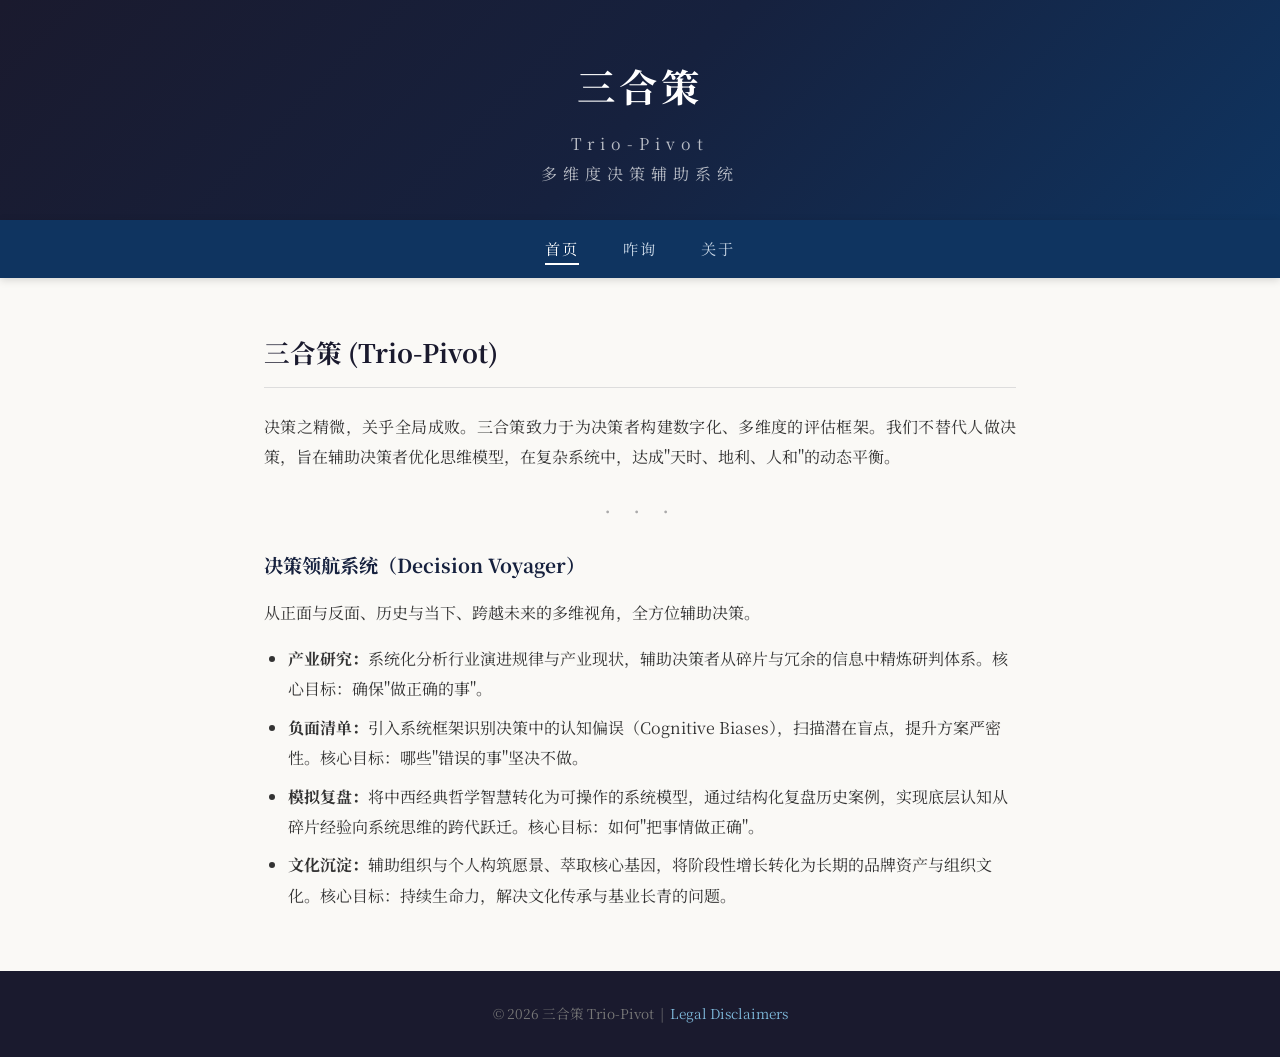
==== index.html @ 69dca4dc "initial commit" ====
<!DOCTYPE html>
<html lang="zh-CN">
<head>
    <meta charset="UTF-8">
    <meta name="viewport" content="width=device-width, initial-scale=1.0">
    <title>三合策 (Trio-Pivot) | 全维度人生决策辅助系统</title>
    <link rel="stylesheet" href="style.css">
</head>
<body>

<header>
    <h1><a href="index.html">三合策</a></h1>
    <div class="subtitle">Trio-Pivot<br>多维度决策辅助系统</div>
</header>

<nav>
    <a href="index.html" class="active">首页</a>
    <a href="consult.html">咋询</a>
    <a href="about.html">关于</a>
</nav>

<div class="content">
    <h2>三合策 (Trio-Pivot)</h2>

    <p>决策之精微，关乎全局成败。三合策致力于为决策者构建数字化、多维度的评估框架。我们不替代人做决策，旨在辅助决策者优化思维模型，在复杂系统中，达成"天时、地利、人和"的动态平衡。</p>

    <div class="separator">· · ·</div>

    <h3>决策领航系统（Decision Voyager）</h3>
    <p>从正面与反面、历史与当下、跨越未来的多维视角，全方位辅助决策。</p>
    <ul>
        <li><strong>产业研究：</strong>系统化分析行业演进规律与产业现状，辅助决策者从碎片与冗余的信息中精炼研判体系。核心目标：确保"做正确的事"。</li>
        <li><strong>负面清单：</strong>引入系统框架识别决策中的认知偏误（Cognitive Biases），扫描潜在盲点，提升方案严密性。核心目标：哪些"错误的事"坚决不做。</li>
        <li><strong>模拟复盘：</strong>将中西经典哲学智慧转化为可操作的系统模型，通过结构化复盘历史案例，实现底层认知从碎片经验向系统思维的跨代跃迁。核心目标：如何"把事情做正确"。</li>
        <li><strong>文化沉淀：</strong>辅助组织与个人构筑愿景、萃取核心基因，将阶段性增长转化为长期的品牌资产与组织文化。核心目标：持续生命力，解决文化传承与基业长青的问题。</li>
    </ul>
</div>

<footer>
    <p>&copy; 2026 三合策 Trio-Pivot &nbsp;|&nbsp; <a href="disclaimer.html">Legal Disclaimers</a></p>
</footer>

</body>
</html>
---- style.css ----
@import url('https://fonts.googleapis.com/css2?family=Noto+Serif+SC:wght@400;700&display=swap');

* { margin: 0; padding: 0; box-sizing: border-box; }

body {
    font-family: 'Noto Serif SC', 'Georgia', 'Times New Roman', serif;
    color: #333;
    line-height: 1.9;
    background: #faf9f6;
}

/* Header */
header {
    background: linear-gradient(135deg, #1a1a2e, #16213e, #0f3460);
    color: #fff;
    padding: 50px 20px 30px;
    text-align: center;
}

header h1 {
    font-size: 2.4rem;
    letter-spacing: 4px;
    margin-bottom: 6px;
}

header h1 a {
    color: #fff;
    text-decoration: none;
}

header .subtitle {
    font-size: 1rem;
    opacity: 0.7;
    letter-spacing: 6px;
}

/* Nav */
nav {
    background: #0f3460;
    padding: 14px 20px;
    text-align: center;
    position: sticky;
    top: 0;
    z-index: 100;
    box-shadow: 0 2px 8px rgba(0,0,0,0.15);
}

nav a {
    color: #c8d6e5;
    text-decoration: none;
    margin: 0 20px;
    font-size: 0.95rem;
    letter-spacing: 2px;
    transition: color 0.2s;
    position: relative;
}

nav a:hover,
nav a.active {
    color: #fff;
}

nav a.active::after {
    content: '';
    position: absolute;
    bottom: -6px;
    left: 0;
    right: 0;
    height: 2px;
    background: #fff;
}

/* Main content */
.content {
    max-width: 800px;
    margin: 50px auto;
    padding: 0 24px;
}

.content h2 {
    font-size: 1.6rem;
    color: #1a1a2e;
    margin-bottom: 24px;
    padding-bottom: 10px;
    border-bottom: 1px solid #ddd;
}

.content h3 {
    font-size: 1.2rem;
    color: #16213e;
    margin: 16px 0 14px;
}

.content p {
    font-size: 1rem;
    margin-bottom: 16px;
    text-align: justify;
}

.content ul, .content ol {
    margin: 16px 0 16px 24px;
}

.content li {
    margin-bottom: 8px;
}

/* Blog post cards on notes page */
.post-list {
    list-style: none;
    margin: 0;
    padding: 0;
}

.post-list li {
    margin-bottom: 36px;
    padding-bottom: 36px;
    border-bottom: 1px solid #e8e8e8;
}

.post-list li:last-child {
    border-bottom: none;
}

.post-list h3 {
    margin: 0 0 8px;
}

.post-list h3 a {
    color: #16213e;
    text-decoration: none;
    transition: color 0.2s;
}

.post-list h3 a:hover {
    color: #0f3460;
    text-decoration: underline;
}

.post-meta {
    font-size: 0.85rem;
    color: #888;
    margin-bottom: 12px;
}

.post-excerpt {
    color: #555;
}

/* Article page */
article h2 {
    border-bottom: none;
    margin-top: 30px;
}

article blockquote {
    border-left: 3px solid #0f3460;
    padding: 10px 20px;
    margin: 20px 0;
    background: #f0f0f0;
    font-style: italic;
}

/* Separator */
.separator {
    text-align: center;
    margin: 16px 0;
    color: #aaa;
    letter-spacing: 8px;
    font-size: 1.4rem;
}

/* Footer */
footer {
    background: #1a1a2e;
    color: #777;
    text-align: center;
    padding: 30px 20px;
    margin-top: 60px;
    font-size: 0.85rem;
}

footer a {
    color: #7eb8da;
    text-decoration: none;
}

/* Responsive */
@media (max-width: 600px) {
    header h1 { font-size: 1.8rem; }
    nav a { margin: 0 10px; font-size: 0.85rem; }
    .content { padding: 0 16px; margin: 30px auto; }
}
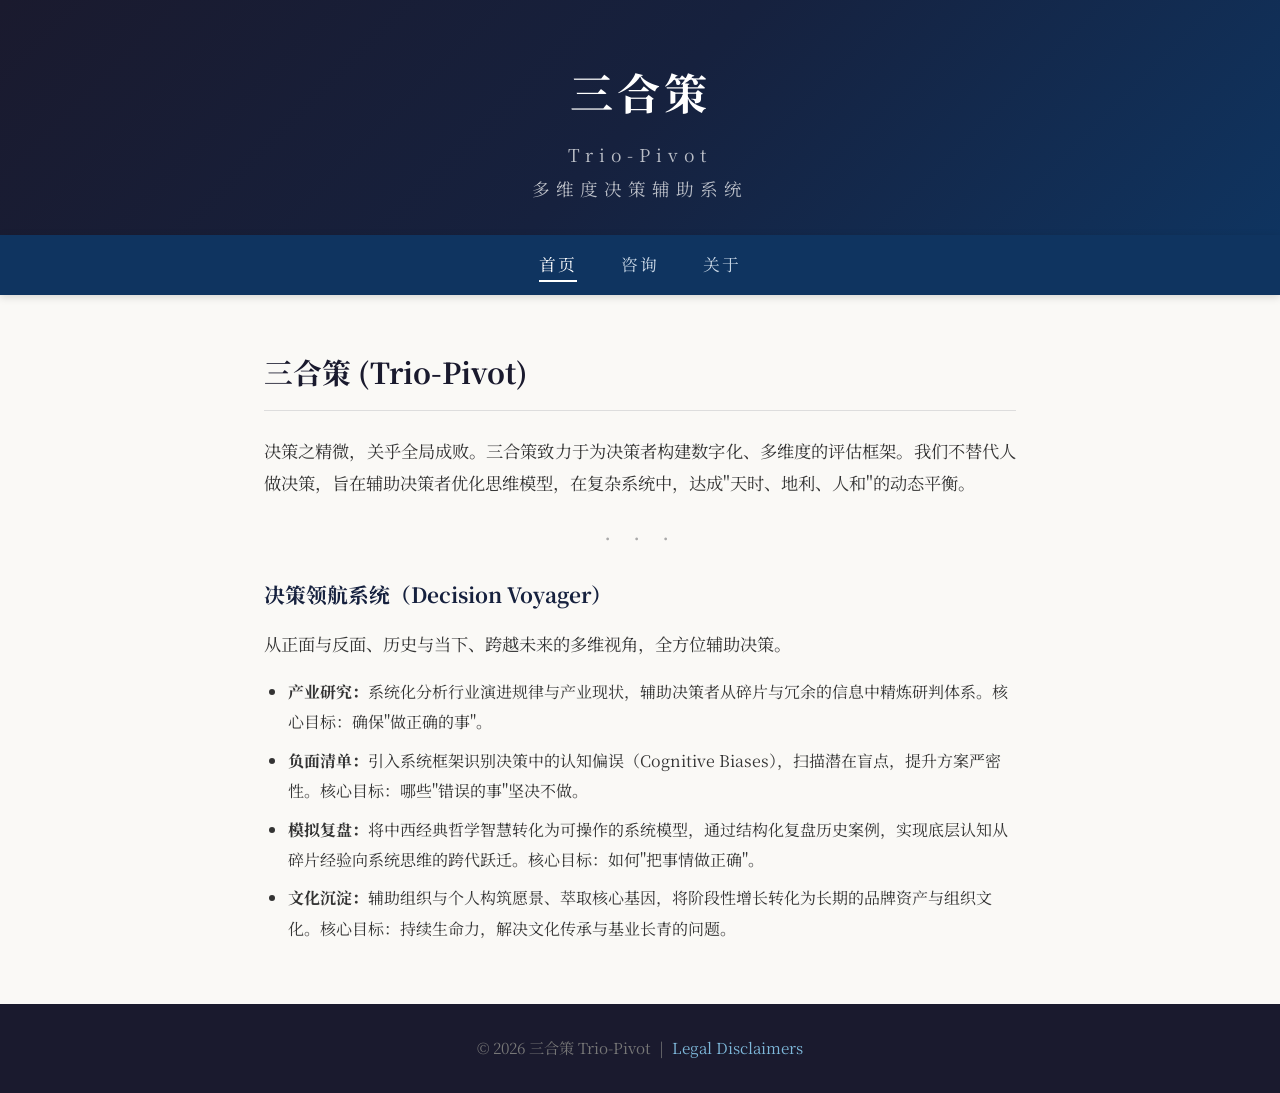
==== commit 46f27a78: "Add files via upload" ====
--- a/index.html
+++ b/index.html
@@ -15,7 +15,7 @@
 
 <nav>
     <a href="index.html" class="active">首页</a>
-    <a href="consult.html">咋询</a>
+    <a href="consult.html">咨询</a>
     <a href="about.html">关于</a>
 </nav>
 
--- a/style.css
+++ b/style.css
@@ -18,7 +18,7 @@
 }
 
 header h1 {
-    font-size: 2.4rem;
+    font-size: 2.7rem;
     letter-spacing: 4px;
     margin-bottom: 6px;
 }
@@ -29,7 +29,7 @@
 }
 
 header .subtitle {
-    font-size: 1rem;
+    font-size: 1.1rem;
     opacity: 0.7;
     letter-spacing: 6px;
 }
@@ -49,7 +49,7 @@
     color: #c8d6e5;
     text-decoration: none;
     margin: 0 20px;
-    font-size: 0.95rem;
+    font-size: 1.05rem;
     letter-spacing: 2px;
     transition: color 0.2s;
     position: relative;
@@ -78,7 +78,7 @@
 }
 
 .content h2 {
-    font-size: 1.6rem;
+    font-size: 1.8rem;
     color: #1a1a2e;
     margin-bottom: 24px;
     padding-bottom: 10px;
@@ -86,13 +86,13 @@
 }
 
 .content h3 {
-    font-size: 1.2rem;
+    font-size: 1.3rem;
     color: #16213e;
     margin: 16px 0 14px;
 }
 
 .content p {
-    font-size: 1rem;
+    font-size: 1.08rem;
     margin-bottom: 16px;
     text-align: justify;
 }
@@ -177,7 +177,7 @@
     text-align: center;
     padding: 30px 20px;
     margin-top: 60px;
-    font-size: 0.85rem;
+    font-size: 0.95rem;
 }
 
 footer a {
@@ -187,7 +187,7 @@
 
 /* Responsive */
 @media (max-width: 600px) {
-    header h1 { font-size: 1.8rem; }
-    nav a { margin: 0 10px; font-size: 0.85rem; }
+    header h1 { font-size: 2rem; }
+    nav a { margin: 0 10px; font-size: 0.95rem; }
     .content { padding: 0 16px; margin: 30px auto; }
 }
